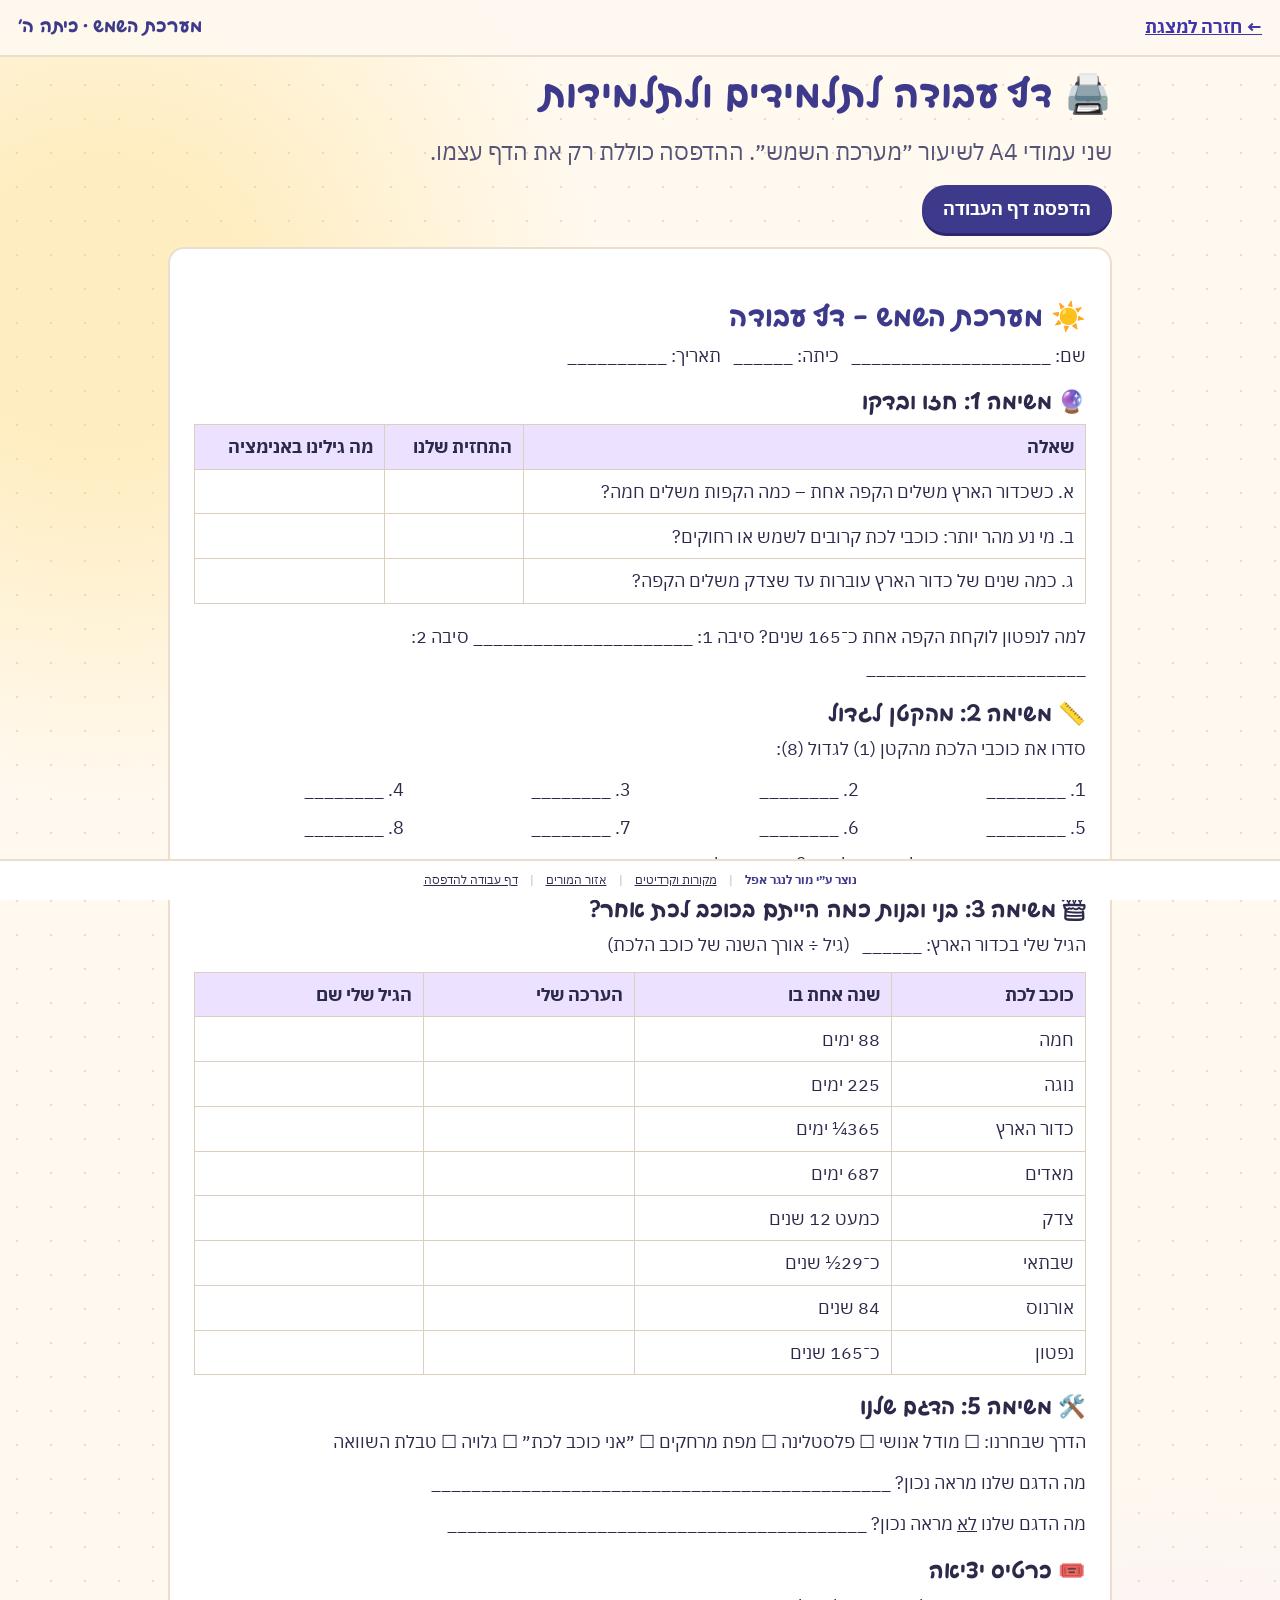
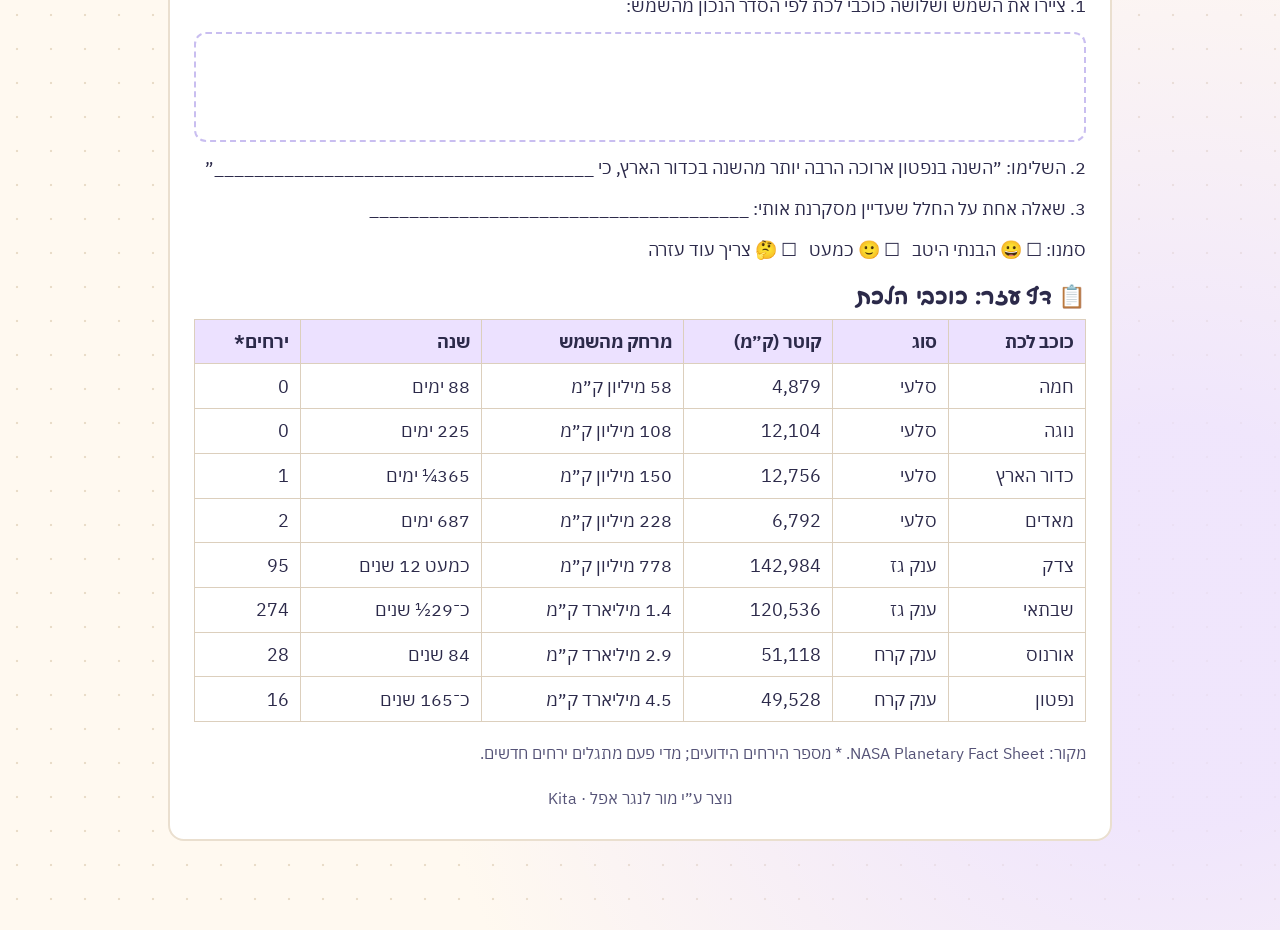
==== handout.html @ 3494bce6 "Kita: solar system web deck, grade 5 science (Mor) v1" ====
<!doctype html>
<html lang="he" dir="rtl"><head><meta charset="utf-8"><meta name="viewport" content="width=device-width,initial-scale=1">
<title>דף עבודה · מערכת השמש · כיתה ה׳</title><meta name="robots" content="index">
<link rel="preconnect" href="https://fonts.googleapis.com"><link rel="preconnect" href="https://fonts.gstatic.com" crossorigin>
<link href="https://fonts.googleapis.com/css2?family=IBM+Plex+Sans+Hebrew:wght@400;600;700&family=Playpen+Sans+Hebrew:wght@500;700&display=swap" rel="stylesheet">
<link rel="icon" href="assets/favicon.svg" type="image/svg+xml"><link rel="stylesheet" href="assets/deck.css"></head>
<body class="page handout"><a class="skip" href="#main">דילוג לתוכן</a>
<header class="page-head"><a class="back" href="index.html">← חזרה למצגת</a><span class="brand-t">מערכת השמש · כיתה ה׳</span></header>
<main id="main">
<div class="no-print"><h1>🖨️ דף עבודה לתלמידים ולתלמידות</h1><p class="lead">שני עמודי A4 לשיעור ״מערכת השמש״. ההדפסה כוללת רק את הדף עצמו.</p>
<button type="button" class="btn" onclick="window.print()">הדפסת דף העבודה</button></div>
<article class="sheet">
<header class="sh-head"><h2>☀️ מערכת השמש – דף עבודה</h2><p>שם: ____________________ &nbsp; כיתה: ______ &nbsp; תאריך: __________</p></header>
<section><h3>🔮 משימה 1: חזו ובדקו</h3>
<table class="ws"><thead><tr><th scope="col">שאלה</th><th scope="col">התחזית שלנו</th><th scope="col">מה גילינו באנימציה</th></tr></thead><tbody>
<tr><td>א. כשכדור הארץ משלים הקפה אחת – כמה הקפות משלים חמה?</td><td></td><td></td></tr>
<tr><td>ב. מי נע מהר יותר: כוכבי לכת קרובים לשמש או רחוקים?</td><td></td><td></td></tr>
<tr><td>ג. כמה שנים של כדור הארץ עוברות עד שצדק משלים הקפה?</td><td></td><td></td></tr></tbody></table>
<p>למה לנפטון לוקחת הקפה אחת כ־165 שנים? סיבה 1: ______________________ סיבה 2: ______________________</p></section>
<section><h3>📏 משימה 2: מהקטן לגדול</h3><p>סדרו את כוכבי הלכת מהקטן (1) לגדול (8):</p>
<div class="order"><span>1. ________</span><span>2. ________</span><span>3. ________</span><span>4. ________</span><span>5. ________</span><span>6. ________</span><span>7. ________</span><span>8. ________</span></div>
<p>כמה כדורי ארץ נכנסים לרוחבו של צדק? הערכה שלנו: ______ &nbsp; התשובה: ______</p></section>
<section><h3>🎂 משימה 3: בני ובנות כמה הייתם בכוכב לכת אחר?</h3><p>הגיל שלי בכדור הארץ: ______ &nbsp; (גיל ÷ אורך השנה של כוכב הלכת)</p>
<table class="ws"><thead><tr><th scope="col">כוכב לכת</th><th scope="col">שנה אחת בו</th><th scope="col">הערכה שלי</th><th scope="col">הגיל שלי שם</th></tr></thead><tbody>
<tr><td>חמה</td><td>88 ימים</td><td></td><td></td></tr><tr><td>נוגה</td><td>225 ימים</td><td></td><td></td></tr><tr><td>כדור הארץ</td><td>365¼ ימים</td><td></td><td></td></tr><tr><td>מאדים</td><td>687 ימים</td><td></td><td></td></tr><tr><td>צדק</td><td>כמעט 12 שנים</td><td></td><td></td></tr><tr><td>שבתאי</td><td>כ־29½ שנים</td><td></td><td></td></tr><tr><td>אורנוס</td><td>84 שנים</td><td></td><td></td></tr><tr><td>נפטון</td><td>כ־165 שנים</td><td></td><td></td></tr>
</tbody></table></section>
<section class="pb"><h3>🛠️ משימה 5: הדגם שלנו</h3><p>הדרך שבחרנו: ☐ מודל אנושי ☐ פלסטלינה ☐ מפת מרחקים ☐ ״אני כוכב לכת״ ☐ גלויה ☐ טבלת השוואה</p>
<p>מה הדגם שלנו מראה נכון? ______________________________________________</p>
<p>מה הדגם שלנו <u>לא</u> מראה נכון? __________________________________________</p></section>
<section class="exit-card"><h3>🎟️ כרטיס יציאה</h3>
<p>1. ציירו את השמש ושלושה כוכבי לכת לפי הסדר הנכון מהשמש:</p><div class="drawbox"></div>
<p>2. השלימו: ״השנה בנפטון ארוכה הרבה יותר מהשנה בכדור הארץ, כי ______________________________________״</p>
<p>3. שאלה אחת על החלל שעדיין מסקרנת אותי: ______________________________________</p>
<p>סמנו: ☐ 😀 הבנתי היטב &nbsp; ☐ 🙂 כמעט &nbsp; ☐ 🤔 צריך עוד עזרה</p></section>
<section><h3>📋 דף עזר: כוכבי הלכת</h3>
<table class="ws ref"><thead><tr><th scope="col">כוכב לכת</th><th scope="col">סוג</th><th scope="col">קוטר (ק״מ)</th><th scope="col">מרחק מהשמש</th><th scope="col">שנה</th><th scope="col">ירחים*</th></tr></thead><tbody>
<tr><td>חמה</td><td>סלעי</td><td>4,879</td><td>58 מיליון ק״מ</td><td>88 ימים</td><td>0</td></tr>
<tr><td>נוגה</td><td>סלעי</td><td>12,104</td><td>108 מיליון ק״מ</td><td>225 ימים</td><td>0</td></tr>
<tr><td>כדור הארץ</td><td>סלעי</td><td>12,756</td><td>150 מיליון ק״מ</td><td>365¼ ימים</td><td>1</td></tr>
<tr><td>מאדים</td><td>סלעי</td><td>6,792</td><td>228 מיליון ק״מ</td><td>687 ימים</td><td>2</td></tr>
<tr><td>צדק</td><td>ענק גז</td><td>142,984</td><td>778 מיליון ק״מ</td><td>כמעט 12 שנים</td><td>95</td></tr>
<tr><td>שבתאי</td><td>ענק גז</td><td>120,536</td><td>1.4 מיליארד ק״מ</td><td>כ־29½ שנים</td><td>274</td></tr>
<tr><td>אורנוס</td><td>ענק קרח</td><td>51,118</td><td>2.9 מיליארד ק״מ</td><td>84 שנים</td><td>28</td></tr>
<tr><td>נפטון</td><td>ענק קרח</td><td>49,528</td><td>4.5 מיליארד ק״מ</td><td>כ־165 שנים</td><td>16</td></tr>
</tbody></table><p class="small">מקור: NASA Planetary Fact Sheet. * מספר הירחים הידועים; מדי פעם מתגלים ירחים חדשים.</p></section>
<p class="sh-foot">נוצר ע״י מור לנגר אפל · Kita</p>
</article></main>
<footer class="site-foot" role="contentinfo"><span class="made">נוצר ע״י מור לנגר אפל</span><span class="sep">|</span><a href="index.html#credits">מקורות וקרדיטים</a><span class="sep">|</span><a href="teacher.html">אזור המורים</a><span class="sep">|</span><a href="handout.html">דף עבודה להדפסה</a></footer>
</body></html>
---- assets/deck.css ----
/* Kita · מערכת השמש – "pastel sunrise" web deck: cream sky, sticker tiles, navy space stage.
   Fonts: Playpen Sans Hebrew (headings) + IBM Plex Sans Hebrew (text). */
:root{--ink:#2C2A4A;--ink2:#555377;--deep:#3D3A8C;--cream:#FFF9F0;--card:#FFFFFF;--line:#EADFCF;
--peach:#FFE1CF;--butter:#FFF1B8;--mint:#D4F3E3;--sky:#D8ECFF;--lilac:#ECE1FF;--pink:#FFDCE6;--space:#1E2350;
--ok:#DDF5E8;--okb:#3E9A6E;--okt:#1F6143;--no:#FFE3E8;--nob:#D0607A;--not:#8E2D45;
--top:clamp(44px,6.2vh,64px);--navh:clamp(46px,6.4vh,64px);--foot:clamp(34px,4.6vh,46px);--r:20px}
html{font-size:clamp(15px,min(1.5vw,2.75vh),34px)}
*{box-sizing:border-box}
body{margin:0;color:var(--ink);font:400 1rem/1.55 "IBM Plex Sans Hebrew",Arial,sans-serif;background:
radial-gradient(circle at 8% 12%,rgba(255,216,107,.35) 0 6%,transparent 20%),radial-gradient(circle at 92% 88%,rgba(236,225,255,.8) 0 8%,transparent 30%),
radial-gradient(circle,#E9DCC8 1px,transparent 1.6px) 0 0/34px 34px,var(--cream)}
body.deck-page{height:100vh;height:100dvh;overflow:hidden}
h1,h2,h3,.brand span,.tag{font-family:"Playpen Sans Hebrew","IBM Plex Sans Hebrew",sans-serif;font-weight:700;line-height:1.25}
h1{font-size:2.9rem;margin:.1em 0 .3em;color:var(--deep)}h1 span{font-size:.62em;color:var(--ink2)}
h2{font-size:1.9rem;margin:0 0 .45em;color:var(--deep)}h3{font-size:1.15rem;margin:.4em 0 .3em}
p{margin:.3em 0 .6em}a{color:#3F35A8}b,strong{font-weight:700}
.skip{position:absolute;right:8px;top:-90px;background:#fff;padding:8px 12px;z-index:200;border-radius:8px}.skip:focus{top:8px}
:focus-visible{outline:3px solid #6B4FC4;outline-offset:3px;border-radius:8px}
.sr-only{position:absolute!important;width:1px;height:1px;overflow:hidden;clip:rect(0 0 0 0);white-space:nowrap}
[hidden]{display:none!important}
.small{font-size:.82rem;color:var(--ink2)}.muted{color:var(--ink2)}.center{text-align:center}
.c-peach{background:var(--peach)}.c-butter{background:var(--butter)}.c-mint{background:var(--mint)}.c-sky{background:var(--sky)}.c-lilac{background:var(--lilac)}.c-pink{background:var(--pink)}
/* top bar */
.topbar{position:fixed;top:0;right:0;left:0;height:var(--top);display:flex;align-items:center;gap:12px;padding:0 14px;z-index:60;background:rgba(255,249,240,.92);border-bottom:2px solid var(--line);font-size:clamp(13px,.72rem,22px)}
.brand{display:flex;align-items:center;gap:8px;white-space:nowrap}.brand svg{width:2.1em;height:2.1em}.brand span{font-size:1.05em;color:var(--deep)}
.phase{padding:.25em .9em;border-radius:999px;background:var(--lilac);font-weight:600;white-space:nowrap;overflow:hidden;text-overflow:ellipsis;min-width:0}
.tools{margin-inline-start:auto;display:flex;gap:8px;align-items:center}
.timer{display:flex;gap:4px}
.tbtn{font:inherit;font-weight:600;color:var(--ink);background:#fff;border:2px solid var(--line);border-radius:999px;padding:.3em .85em;cursor:pointer;min-height:36px;white-space:nowrap}
.tbtn:hover{border-color:#C9BEF0}.tbtn.sm{padding:.3em .6em}.tbtn.running{background:var(--mint);border-color:var(--okb)}.tbtn.done{background:var(--pink);border-color:var(--nob)}
/* deck + slides */
.deck{position:fixed;top:var(--top);bottom:calc(var(--navh) + var(--foot));right:0;left:0;outline:none}
.slide{position:absolute;inset:0;display:none;flex-direction:column;padding:2.2vh 4vw 1.6vh;overflow-y:auto;overflow-x:hidden}
.slide.active{display:flex;animation:fadein .35s ease}
.slide>:first-child{margin-top:auto}.slide>:last-child{margin-bottom:auto}
@keyframes fadein{from{opacity:0;transform:translateY(8px)}to{opacity:1;transform:none}}
.big{font-size:1.2rem}.lead{font-size:1.2rem;color:var(--ink2)}.kicker{font-weight:600;color:var(--ink2);margin:0}
.two{display:grid;grid-template-columns:1.2fr 1fr;gap:3vw;align-items:start}
.btn{font:inherit;font-weight:700;color:#fff;background:var(--deep);border:2px solid var(--deep);border-radius:999px;padding:.38em 1.05em;cursor:pointer;min-height:44px;box-shadow:0 3px 0 #2A2770}
.btn:hover{filter:brightness(1.08)}.btn:active{transform:translateY(2px);box-shadow:0 1px 0 #2A2770}
.btn.ghost{background:#fff;color:var(--deep);box-shadow:0 3px 0 #CFC6EE}
.btn[aria-pressed="true"]{background:#5E4FC7}
.big-btn{align-self:flex-start;font-size:1.05rem}
.reveal-box{background:var(--ok);border:2px solid var(--okb);border-radius:var(--r);padding:.6em 1em;margin-top:.6em;font-size:1.08rem}
.callout{background:#fff;border:2px dashed #D8C9F5;border-radius:var(--r);padding:.6em 1em;margin:.8em 0 0}
.tag{display:inline-block;align-self:flex-start;padding:.15em .9em;border-radius:999px;font-size:.9rem;margin:0 0 .4em;border:2px solid rgba(44,42,74,.12)}
/* title */
.title-wrap{display:grid;grid-template-columns:1.25fr .9fr;gap:3vw;align-items:center}
.title-art{width:100%;max-height:62vh}
.agenda{list-style:none;padding:0;margin:.6em 0;display:flex;flex-wrap:wrap;gap:.45em}
.agenda li{padding:.25em .9em;border-radius:999px;font-weight:600;border:2px solid rgba(44,42,74,.1)}
.hint{font-size:.8rem;color:var(--ink2)}
/* hook */
.choices{list-style:none;padding:0;margin:.4em 0;display:grid;grid-template-columns:1fr 1fr;gap:.6em;font-size:1.15rem}
.choices li{background:#fff;border:2px solid var(--line);border-radius:16px;padding:.45em .8em;display:flex;gap:.6em;align-items:center}
.n{display:inline-grid;place-items:center;width:1.7em;height:1.7em;border-radius:50%;background:var(--butter);font-weight:700;flex:none}
.howto{font-weight:600}
/* points + address */
.points{font-size:1.15rem;padding-inline-start:1.2em;margin:0}.points li{margin:.35em 0}
.address{margin:0;background:#fff;border-radius:var(--r);padding:.6em .9em;border:2px solid var(--line)}
.address figcaption{font-weight:700;margin-bottom:.3em}
.address ol{list-style:none;padding:0;margin:0;display:flex;flex-direction:column;gap:.3em}
.address li{padding:.25em .8em;border-radius:12px;font-weight:600;position:relative}
.address li+li:before{content:"⬇";position:absolute;top:-.95em;inset-inline-start:.4em;font-size:.65em;color:var(--ink2)}
/* tiles */
.tiles{display:grid;grid-template-columns:repeat(4,1fr);gap:1.1vw}.tiles.three{grid-template-columns:repeat(3,1fr)}.tiles.four{grid-template-columns:repeat(4,1fr)}
.tile{border-radius:var(--r);padding:.7em .9em;border:2px solid rgba(44,42,74,.1);box-shadow:0 4px 0 rgba(44,42,74,.06)}
.tile b{display:block;font-size:1.1rem}.tile p{margin:.2em 0 0}.ico{font-size:1.8rem;display:block;line-height:1.2}
/* lineup */
.lineup{display:flex;align-items:stretch;gap:.7vw;flex-wrap:wrap}
.lu-sun{background:radial-gradient(circle at 70% 50%,#FFE98A,#FFC36B);border-radius:var(--r) 50% 50% var(--r);padding:.6em 1em;font-size:1.8rem;display:flex;flex-direction:column;align-items:center;justify-content:center}
.lu-sun span{font-size:.9rem;font-weight:700}
.lu-group{flex:1;background:#fff;border:2px solid var(--line);border-radius:var(--r);padding:.4em .8em}
.lu-group .gl{font-weight:700;margin:0 0 .2em;font-size:.95rem;color:var(--ink2)}
.lu-group ul{list-style:none;padding:0;margin:0;display:flex;justify-content:space-around;gap:.4em;flex-wrap:wrap}
.lu-group li{display:flex;flex-direction:column;align-items:center;gap:.15em;font-weight:700;font-size:1.05rem}
.dot{display:block;width:calc(1.3em * var(--d));height:calc(1.3em * var(--d));border-radius:50%;background:var(--c);border:2px solid var(--ink)}
.dot.ring{box-shadow:0 0 0 .18em #fff,0 0 0 .32em #D9BE7A}
.lu-belt{align-self:center;font-size:.8rem;color:var(--ink2);text-align:center;border-inline:3px dotted #C9BEF0;padding:0 .5em}
.mnemonic{border-radius:var(--r);padding:.5em 1em;margin-top:.8em}.mn{font-size:1.35rem}.mn b{color:#B0412A;font-size:1.15em}
/* animation */
.s-anim{padding-top:1.2vh;padding-bottom:1vh}
.anim-grid{display:grid;grid-template-columns:auto minmax(0,1fr);gap:2.4vw;align-items:stretch;height:100%;min-height:0}
.canvas-wrap{position:relative;display:flex;align-items:center;justify-content:center;min-width:0;min-height:0}
.space{background:radial-gradient(circle at 50% 50%,#2C3370,var(--space) 70%);border-radius:24px;box-shadow:inset 0 0 0 3px #fff,0 6px 0 rgba(44,42,74,.12)}
.s-anim .canvas-wrap{height:100%;aspect-ratio:1/1;max-height:calc(100dvh - var(--top) - var(--navh) - var(--foot) - 3vh);max-width:44vw}
canvas{display:block;touch-action:manipulation}
.anim-panel{font-size:.91rem;display:flex;flex-direction:column;min-height:0;overflow-y:auto;padding-inline-end:4px}
.anim-panel h2{font-size:1.4rem;margin-bottom:.25em}
.ctrls{display:flex;flex-wrap:wrap;gap:.45em;align-items:center;margin:.2em 0 .4em}
.ctrls .btn{font-size:.85rem;padding:.3em .8em;min-height:40px}
.spd,.chk{display:flex;align-items:center;gap:.35em;font-size:.85rem;font-weight:600;background:#fff;border:2px solid var(--line);border-radius:999px;padding:.15em .7em;min-height:40px}
.spd input{width:5.5em;accent-color:var(--deep)}.chk input{width:1.1em;height:1.1em;accent-color:var(--deep)}
.spd-out{font-variant-numeric:tabular-nums;min-width:4.6em}
.clock{font-size:.88rem;margin:.1em 0 .35em}.clock b{font-variant-numeric:tabular-nums}
.chips{display:flex;flex-wrap:wrap;gap:.22em;margin-bottom:.4em}
.chip{font:inherit;font-size:.76rem;font-weight:600;background:#fff;border:2px solid var(--line);border-radius:999px;padding:.1em .5em;cursor:pointer;min-height:32px}
.chip[aria-pressed="true"]{background:var(--butter);border-color:#D9B84A}
.factcard{background:#fff;border:2px solid var(--line);border-radius:var(--r);padding:.4em .8em;font-size:.88rem;min-height:5em}
.factcard{flex:none}.factcard h3{margin:0;font-size:1.15rem}.ftype{margin:0 0 .25em;color:var(--ink2);font-weight:600}
.factcard dl{display:grid;grid-template-columns:1fr 1fr;gap:.25em .9em;margin:.2em 0}.factcard dl div{min-width:0}.factcard dt{font-weight:700;color:var(--ink2);font-size:.85em}.factcard dd{margin:0;line-height:1.35}
.factcard .fun{background:var(--butter);border-radius:12px;padding:.3em .6em;margin:.35em 0 0;line-height:1.4}
.scale-note{flex:none;margin:0 0 .35em;background:var(--peach);border-radius:var(--r);padding:.35em .9em;font-size:.82rem}
.scale-note summary{font-weight:700;cursor:pointer}.scale-note p{margin:.2em 0}.scale-note details{margin:.1em 0 .2em}
/* task layouts */
.task-grid{display:grid;grid-template-columns:1.1fr .9fr;gap:2.5vw;align-items:center}
.steps{padding-inline-start:1.2em;margin:.2em 0 .5em}.steps>li{margin:.3em 0}
.qs{padding-inline-start:1.4em;margin:.2em 0}.qs-heb{list-style-type:hebrew}.qs li{margin:.15em 0}
.mini{display:flex;flex-direction:column;align-items:center;gap:.3em}
.mini .canvas-wrap{width:min(100%,52vh);aspect-ratio:1/1}
.mini .clock{text-align:center}
.sizes-stage{margin-top:.6em;background:var(--space);border-radius:24px;min-height:34vh;display:flex;align-items:center;justify-content:center;overflow:hidden;color:#fff;box-shadow:inset 0 0 0 3px #fff}
.sizes-stage .muted{color:#D6D2F5}.sizes-stage svg{width:100%;height:auto;display:block}
.agecalc{border-radius:var(--r);padding:.7em 1em;border:2px solid rgba(44,42,74,.1)}
.agecalc .row{display:flex;gap:.5em;margin:.3em 0}
.agecalc input,.gate input{font:inherit;font-size:1.2rem;width:5em;padding:.2em .5em;border:2px solid #B9AEEA;border-radius:12px;background:#fff;color:var(--ink)}
.agetable{width:100%;border-collapse:collapse;font-size:.92rem;background:#fff;border-radius:12px;overflow:hidden}
.agetable th,.agetable td{padding:.2em .6em;border-bottom:1px solid var(--line);text-align:start}.agetable th{background:var(--lilac)}
.agetable td:last-child{font-weight:700;font-variant-numeric:tabular-nums}
/* quiz */
.quiz{background:#fff;border:2px solid var(--line);border-radius:var(--r);padding:.6em 1em}
.quiz .lvl{font-size:.75rem;font-weight:700;color:var(--ink2);background:var(--lilac);border-radius:999px;padding:.05em .7em;display:inline-block}
.quiz .q{font-size:1.25rem;font-weight:700;margin:.25em 0 .45em}
.opts{display:grid;grid-template-columns:1fr 1fr;gap:.5em}
.opt{font:inherit;font-size:1.05rem;text-align:start;background:#FBF8FF;border:2px solid #DCD3F3;border-radius:14px;padding:.4em .7em;cursor:pointer;color:var(--ink);display:flex;gap:.5em;align-items:center;min-height:48px}
.opt:hover{border-color:#B9AEEA}.opt.right{background:var(--ok);border-color:var(--okb);color:var(--okt)}.opt.wrong{background:var(--no);border-color:var(--nob);color:var(--not)}
.explain{margin:.5em 0 0;font-size:1rem}
.quiz-nav{display:flex;align-items:center;gap:1em;justify-content:center;margin-top:.5em}
/* choice board */
.board{display:grid;grid-template-columns:repeat(3,1fr);gap:.9vw}
.way{border-radius:var(--r);padding:.5em .8em;border:2px solid rgba(44,42,74,.1)}.way b{font-size:1.05rem}.way p{margin:.15em 0;font-size:.9rem}
.crit{font-weight:600;color:var(--okt)}
.exit{font-size:1.3rem;padding-inline-start:1.3em}.exit li{margin:.45em 0;background:#fff;border:2px solid var(--line);border-radius:16px;padding:.35em .8em}
.self{font-size:1.2rem;font-weight:600}
.src{padding-inline-start:1.1em;font-size:.9rem}.src li{margin:.3em 0}
.made-by{font-weight:700;color:var(--deep)}
/* bottom nav */
.deck-nav{position:fixed;right:0;left:0;bottom:var(--foot);height:var(--navh);display:flex;align-items:center;gap:12px;padding:0 14px;z-index:55;background:rgba(255,249,240,.94);border-top:2px solid var(--line);font-size:clamp(14px,.75rem,24px)}
.nbtn{font:inherit;font-weight:700;border-radius:999px;border:2px solid var(--deep);background:#fff;color:var(--deep);padding:.3em 1.1em;cursor:pointer;min-height:40px;min-width:44px}
.nbtn.primary{background:var(--deep);color:#fff}.nbtn:disabled{opacity:.35;cursor:default}
.progress{flex:1;height:10px;background:#EFE6D8;border-radius:999px;overflow:hidden}.progress i{display:block;height:100%;width:0;background:linear-gradient(90deg,#FFB86B,#FFD86B,#9FD3FF,#B9AEEA);transition:width .3s;margin-inline-start:0}
.counter{font-weight:700;font-variant-numeric:tabular-nums;min-width:4.2em;text-align:center}
/* fixed footer (house standard) */
.site-foot{position:fixed;bottom:0;right:0;left:0;min-height:var(--foot);z-index:70;display:flex;flex-wrap:wrap;gap:4px 12px;align-items:center;justify-content:center;padding:4px 10px;background:#fff;border-top:2px solid var(--line);font-size:clamp(12px,.62rem,18px)}
.site-foot .made{font-weight:700;color:var(--deep)}.site-foot a{color:var(--ink)}.site-foot .sep{color:#B8AFD9}
/* teacher notes drawer */
.notes{position:fixed;left:12px;bottom:calc(var(--navh) + var(--foot) + 10px);width:min(520px,calc(100vw - 24px));max-height:52vh;z-index:80;background:#FFFDF6;border:3px solid var(--deep);border-radius:18px;box-shadow:0 10px 30px rgba(44,42,74,.25);display:flex;flex-direction:column;font-size:clamp(14px,.7rem,20px)}
.notes-head{display:flex;gap:8px;align-items:center;padding:.5em .8em;border-bottom:2px solid var(--line);background:var(--butter);border-radius:15px 15px 0 0}
.notes-head span{flex:1;color:var(--ink2);font-size:.9em}
.notes-body{padding:.6em .9em;overflow-y:auto;line-height:1.55}.notes-body ul{padding-inline-start:1.1em;margin:.3em 0}.notes-body h4{margin:.5em 0 .1em}
dialog.gate{border:3px solid var(--deep);border-radius:20px;padding:1em 1.4em;max-width:min(420px,92vw);font-size:clamp(15px,.8rem,22px);color:var(--ink)}
dialog.gate::backdrop{background:rgba(30,35,80,.45)}.gate .row{display:flex;gap:.6em;margin-top:.6em}.gate .err{color:var(--not);font-weight:700}.gate h2{font-size:1.4rem}
/* responsive */
@media (max-width:900px),(max-aspect-ratio:1/1){
  html{font-size:16px}
  .slide{padding:14px 14px 18px}
  .slide>:first-child{margin-top:0}
  .two,.title-wrap,.task-grid,.anim-grid{grid-template-columns:1fr}
  .anim-grid{height:auto;flex:none}.anim-panel{overflow:visible}
  .s-anim .canvas-wrap{width:100%;height:auto;max-width:none;max-height:none}
  .tiles,.tiles.four{grid-template-columns:1fr 1fr}.tiles.three{grid-template-columns:1fr}
  .board{grid-template-columns:1fr 1fr}.choices,.opts{grid-template-columns:1fr}
  .title-art{max-height:34vh}h1{font-size:2.1rem}h2{font-size:1.45rem}
  .hide-sm{display:none}.phase{display:none}.brand span{display:none}
  .mini .canvas-wrap{width:min(100%,420px)}
  .lineup{flex-direction:column}.lu-sun{border-radius:var(--r)}.lu-belt{border-inline:0;border-block:3px dotted #C9BEF0;padding:.2em 0}
}
@media (max-width:520px){.board,.tiles,.tiles.four{grid-template-columns:1fr}.topbar{gap:6px;padding:0 8px}.tools{gap:4px}.tbtn{padding:.25em .55em}}
@media (prefers-reduced-motion:reduce){.slide.active{animation:none}.progress i{transition:none}}
@media print{.topbar,.deck-nav,.notes,.skip{display:none!important}}
/* ---------- regular pages: teacher area + handout ---------- */
body.page{font-size:18px;line-height:1.7;padding-bottom:calc(var(--foot) + 24px)}
.page-head{display:flex;justify-content:space-between;align-items:center;gap:12px;padding:12px 18px;border-bottom:2px solid var(--line);background:rgba(255,249,240,.92)}
.page-head .back{font-weight:700}.brand-t{font-family:"Playpen Sans Hebrew",sans-serif;font-weight:700;color:var(--deep)}
body.page main{max-width:980px;margin:0 auto;padding:12px 18px 24px}
body.page h1{font-size:2rem}body.page h2{font-size:1.45rem;margin-top:1.2em}body.page h3{font-size:1.15rem}
.gate-inline{background:#fff;border:2px solid var(--line);border-radius:var(--r);padding:14px 18px;display:flex;flex-wrap:wrap;gap:10px;align-items:center}
.gate-inline input{font:inherit;font-size:1.1rem;width:7em;padding:.2em .5em;border:2px solid #B9AEEA;border-radius:12px}
.gate-inline .err{flex-basis:100%;margin:0;color:var(--not);font-weight:700}
body.page .row{display:flex;gap:10px;flex-wrap:wrap;margin:.5em 0}
.ttable,.ws{width:100%;border-collapse:collapse;background:#fff;margin:.4em 0 1em;font-size:.95rem}
.ttable th,.ttable td,.ws th,.ws td{border:1px solid #DCCFBD;padding:.35em .6em;text-align:start;vertical-align:top}
.ttable th,.ws th{background:var(--lilac)}
.tnote{background:#fff;border:2px solid var(--line);border-radius:16px;padding:.4em 1em;margin:.7em 0}.tnote h3{margin:.3em 0}.tnote small{color:var(--ink2);font-weight:400}
body.presenter .page-head,body.presenter .lead,body.presenter h1{display:none}
body.presenter #teacher-content{font-size:1.15rem}
code{background:#F3EEFF;padding:0 .3em;border-radius:6px;direction:ltr;unicode-bidi:embed}
.sheet{background:#fff;border:2px solid var(--line);border-radius:16px;padding:18px 24px;margin-top:14px}
.sh-head h2{margin:0}.sheet h3{margin:.8em 0 .2em}
.ws td{height:2.4em}.ws.ref td{height:auto}
.order{display:grid;grid-template-columns:repeat(4,1fr);gap:.4em 1em;margin:.3em 0}
.drawbox{border:2px dashed #C9BEF0;border-radius:12px;height:110px;margin:.3em 0 .6em}
.sh-foot{text-align:center;color:var(--ink2);font-size:.85rem;margin-top:1em}
@media print{
  body.page{background:#fff;padding:0;font-size:12.5pt;line-height:1.45}
  .page-head,.site-foot,.no-print,.skip{display:none!important}
  body.page main{max-width:none;padding:0}
  .sheet{border:0;padding:0;margin:0}
  .pb{break-before:page}
  .ws th{background:#EEE7FF!important;-webkit-print-color-adjust:exact;print-color-adjust:exact}
  .tnote{break-inside:avoid}
  @page{size:A4;margin:14mm}
}
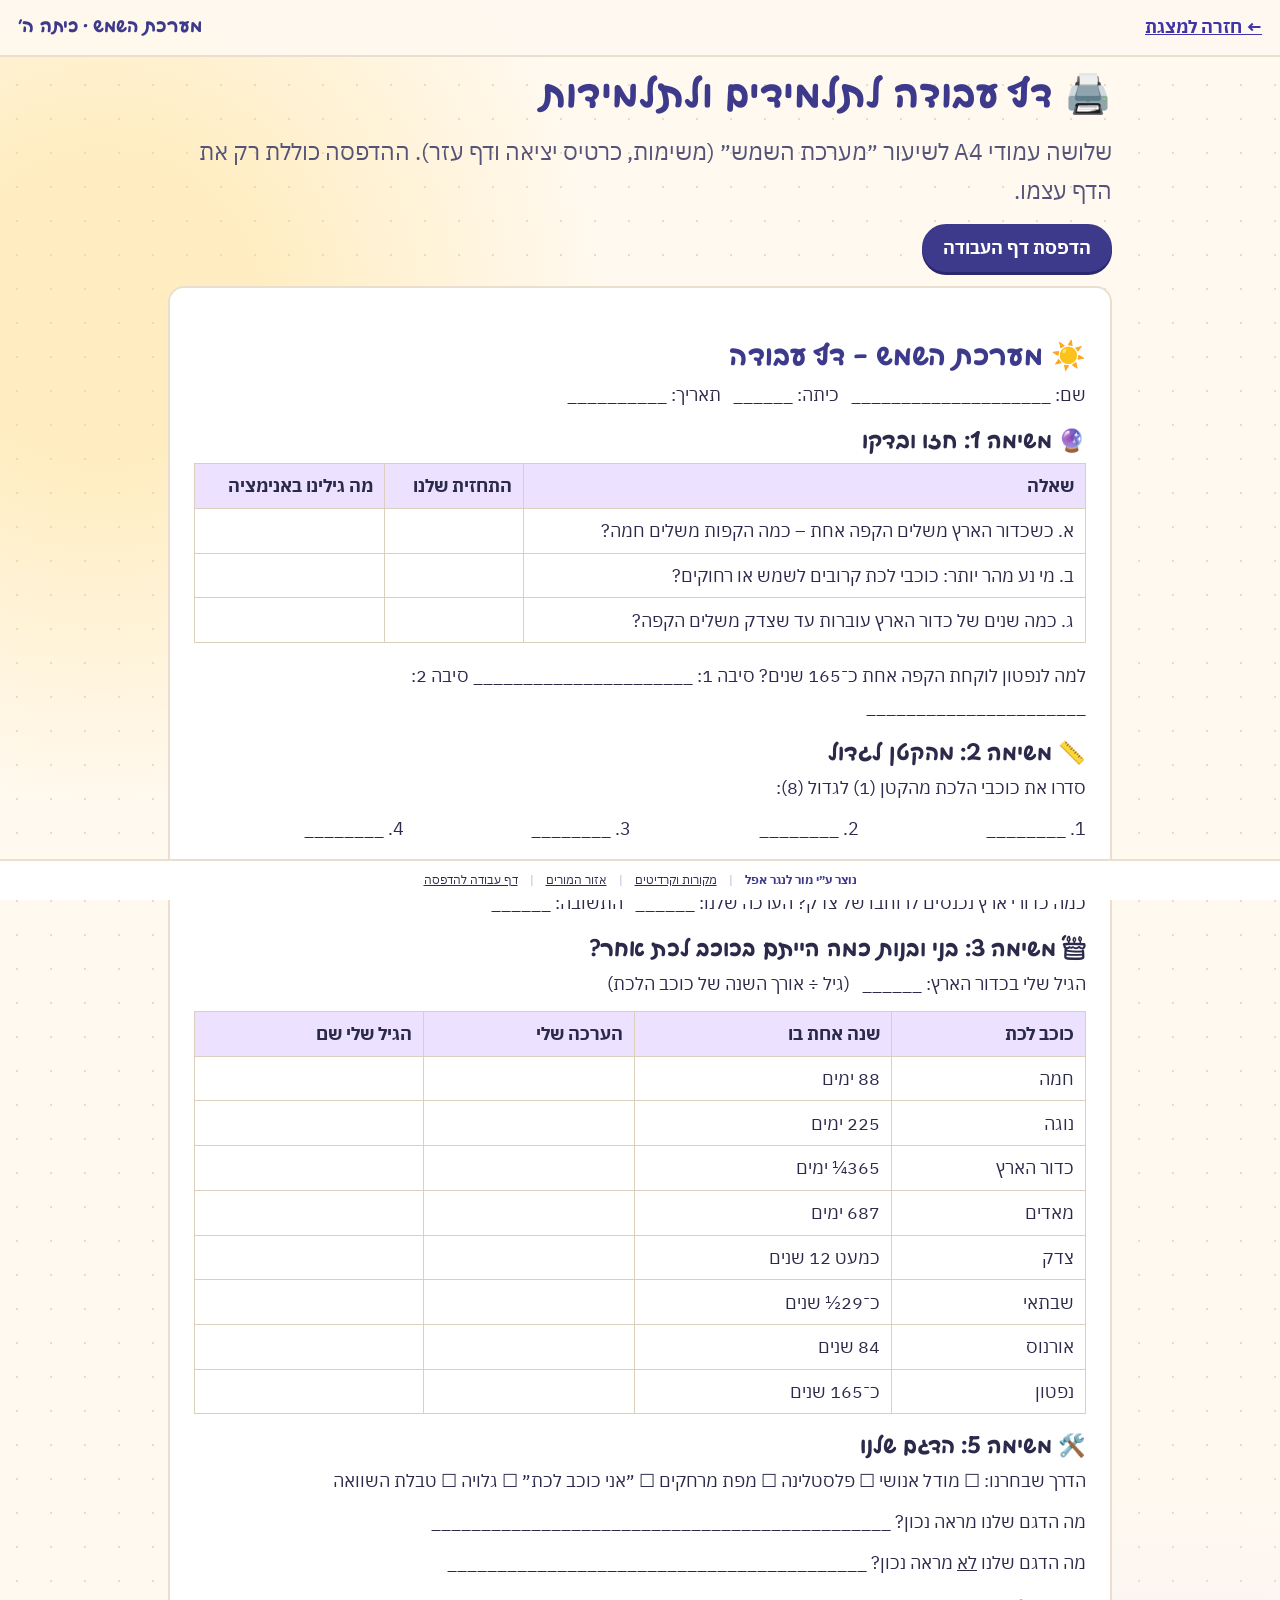
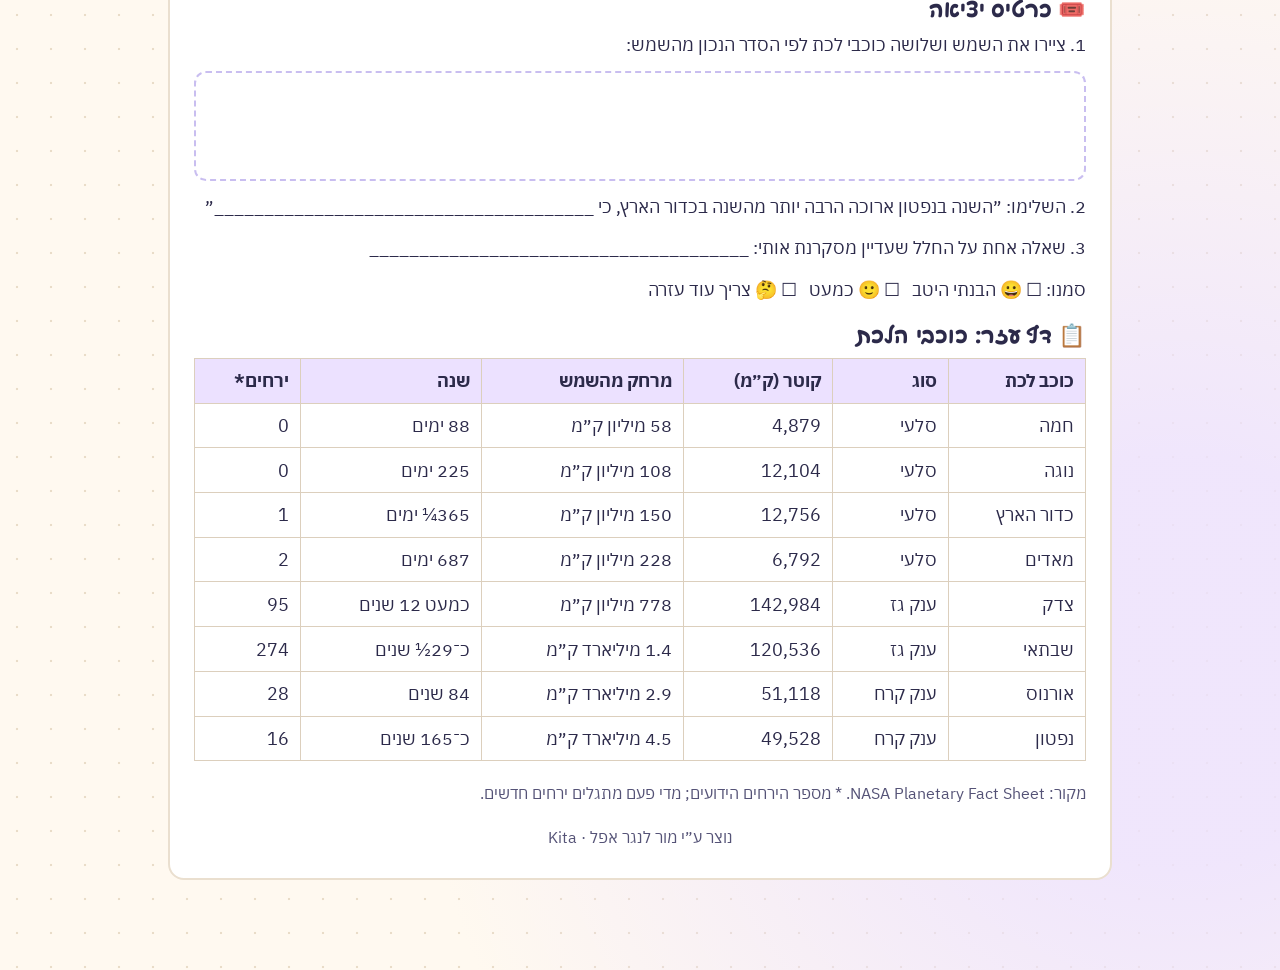
==== commit 5c2eaa1f: "Handout: page count text" ====
--- a/handout.html
+++ b/handout.html
@@ -7,7 +7,7 @@
 <body class="page handout"><a class="skip" href="#main">דילוג לתוכן</a>
 <header class="page-head"><a class="back" href="index.html">← חזרה למצגת</a><span class="brand-t">מערכת השמש · כיתה ה׳</span></header>
 <main id="main">
-<div class="no-print"><h1>🖨️ דף עבודה לתלמידים ולתלמידות</h1><p class="lead">שני עמודי A4 לשיעור ״מערכת השמש״. ההדפסה כוללת רק את הדף עצמו.</p>
+<div class="no-print"><h1>🖨️ דף עבודה לתלמידים ולתלמידות</h1><p class="lead">שלושה עמודי A4 לשיעור ״מערכת השמש״ (משימות, כרטיס יציאה ודף עזר). ההדפסה כוללת רק את הדף עצמו.</p>
 <button type="button" class="btn" onclick="window.print()">הדפסת דף העבודה</button></div>
 <article class="sheet">
 <header class="sh-head"><h2>☀️ מערכת השמש – דף עבודה</h2><p>שם: ____________________ &nbsp; כיתה: ______ &nbsp; תאריך: __________</p></header>
